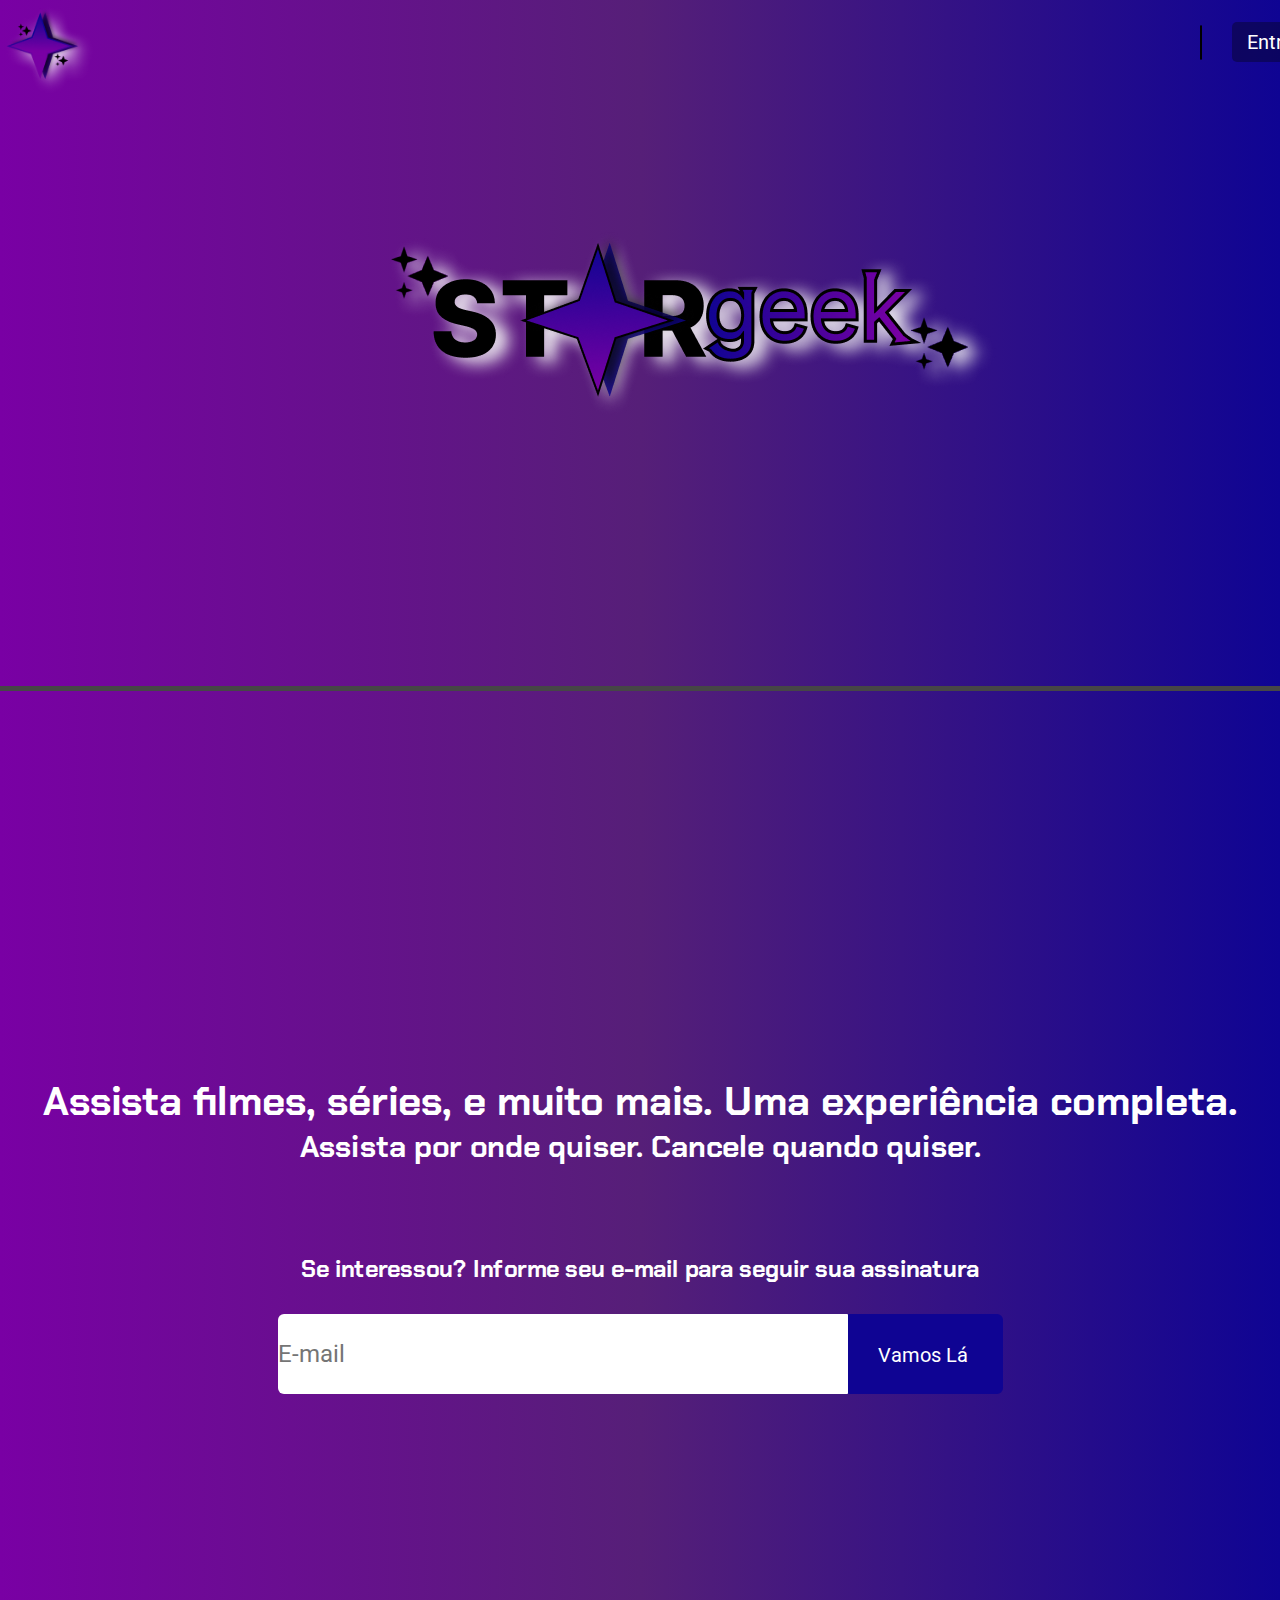
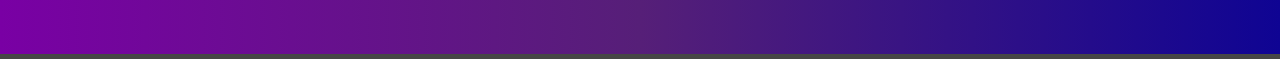
==== index.html @ 27810c05 "novo projeto" ====
<!DOCTYPE html>
<html lang="en">
<head>
    <meta charset="UTF-8">
    <meta http-equiv="X-UA-Compatible" content="IE=edge">
    <meta name="viewport" content="width=device-width, initial-scale=1.0">
    <title>pagina inicial</title>
    <link rel="stylesheet" href="/css/style.css">
    <link rel="stylesheet" href="https://cdnjs.cloudflare.com/ajax/libs/font-awesome/4.7.0/css/font-awesome.min.css">
</head>
<body> 
    <header> 
        <img src="/img/logo stargeek2.png" class="logo">
        <select data-uia="language picker" class="sel1"> 
                <option selected lang="portugues"> Português </option>
                <option lang="ingles"> Inglês </option>
                <option lang="espanhol"> Espanhol</option>
                <option lang="frances"> Francês </option>
                <option langS="russo"> Russo </option>
        </select>
        <div  class="entrar"> 
              <a href="/index.html" class="continuar"> Entrar </a> 
        </div>
      
    </header>
        <div>
        <img src="/img/stargeek logo.png" class="prncpl">
        </div>

        <hr> 

        <div class="div1">
            <h1 class="Assista"> Assista filmes, séries, e muito mais. Uma experiência completa.</h1>
            <h2 class="plat"> Assista por onde quiser. Cancele quando quiser. </h2>
        </div> 
           <br>
        <div class="div2">
            <h3 class="ema"> Se interessou? Informe seu e-mail para seguir sua assinatura</h3>
            <input type="email" placeholder="E-mail" class="email"><a href="/catalogo.html" class="vamosla"> Vamos Lá </a>
        
        </div>
        <hr>     
        
</body>
</html>
---- css/style.css ----
@import url('https://fonts.googleapis.com/css2?family=Roboto:ital,wght@0,100;0,500;1,100&display=swap');
@import url('https://fonts.googleapis.com/css2?family=Chakra+Petch:ital,wght@0,300;0,400;0,500;0,600;0,700;1,300;1,400;1,500;1,600;1,700&display=swap');
@import url('https://fonts.googleapis.com/css2?family=Chakra+Petch:wght@300&display=swap');

* {
    margin: 0;
    padding: 0;
    box-sizing: border-box;
    font-family: 'Roboto', sans-serif;
}
header {
    display: flex;
    justify-content: space-between;
}
.logo {
    width: 100px;
    height: 100px;
}
body {
    background: rgb(121,0,164);
    background: linear-gradient(90deg, rgba(121,0,164,1) 0%, rgba(86,31,120,1) 50%, rgba(15,4,147,1) 100%);
    font-size: 20px;
}
.continuar {
    background-color: #0905388c;
    color: white;
    text-decoration: none;
    border-radius: 5px;
    padding-right: 15px;
    padding-left: 15px;
    padding-top: 8px;
    padding-bottom: 8px;
}
.prncpl {
    margin-left: 30%;
    margin-top: 10%;
}
.sel1 {
    color:white;
    width: 100%;
    height: 35px;
    background-color: #1004936b;
    border: 1px solid black;
    border-radius: 2px;
    margin-top: 25px;
    margin-left: 1100px;
    margin-right: 30px;
}
.entrar {
    margin-top: 30px;
    margin-right: 20px;
}
hr {
    height: 5px;
    background-color: #464646;;
    border: 0px;
    margin-top: 260px;
}
.sel2 {
    color:white;
    width: 10%;
    height: 35px;
    background-color: #1004936b;
    border: 1px solid black;
    border-radius: 2px;
    margin-top: 25px;
    margin-left: 1150px;

}
.entrar2 {
    margin-top: 30px;
    margin-right: 20px;
}
.continuar2 {
    background-color: #0905388c;
    color: white;
    text-decoration: none;
    border-radius: 5px;
    padding-right: 15px;
    padding-left: 15px;
    padding-top: 8px;
    padding-bottom: 8px;
}
.vamosla {
    background-color: #0F0493;
    color:white;
    text-decoration: none;
    padding-left: 25PX;
    padding-right: 35px;
    padding-top: 29px;
    padding-bottom: 27px;
    border-radius: 1px 6px 6px 1px ;
}
input {
    width: 570px;
    height: 80px;
    font-size: larger;
    border-radius: 6px 1px 1px 6px;
    border: 0px;
}
.Assista {
    color: white;
    font-family: 'Chakra Petch', sans-serif;
}
.plat {
    color: white;
    font-family: 'Chakra Petch', sans-serif,  light;
}
.div1 {
    text-align: center;
    margin-top: 30%;
}
.div2 {
    align-items: center;
    text-align: center;
    margin-top: 5%;
}
.ema {
    margin-bottom: 30px;
    color: white;
    font-family: 'Chakra Petch', sans-serif;
}
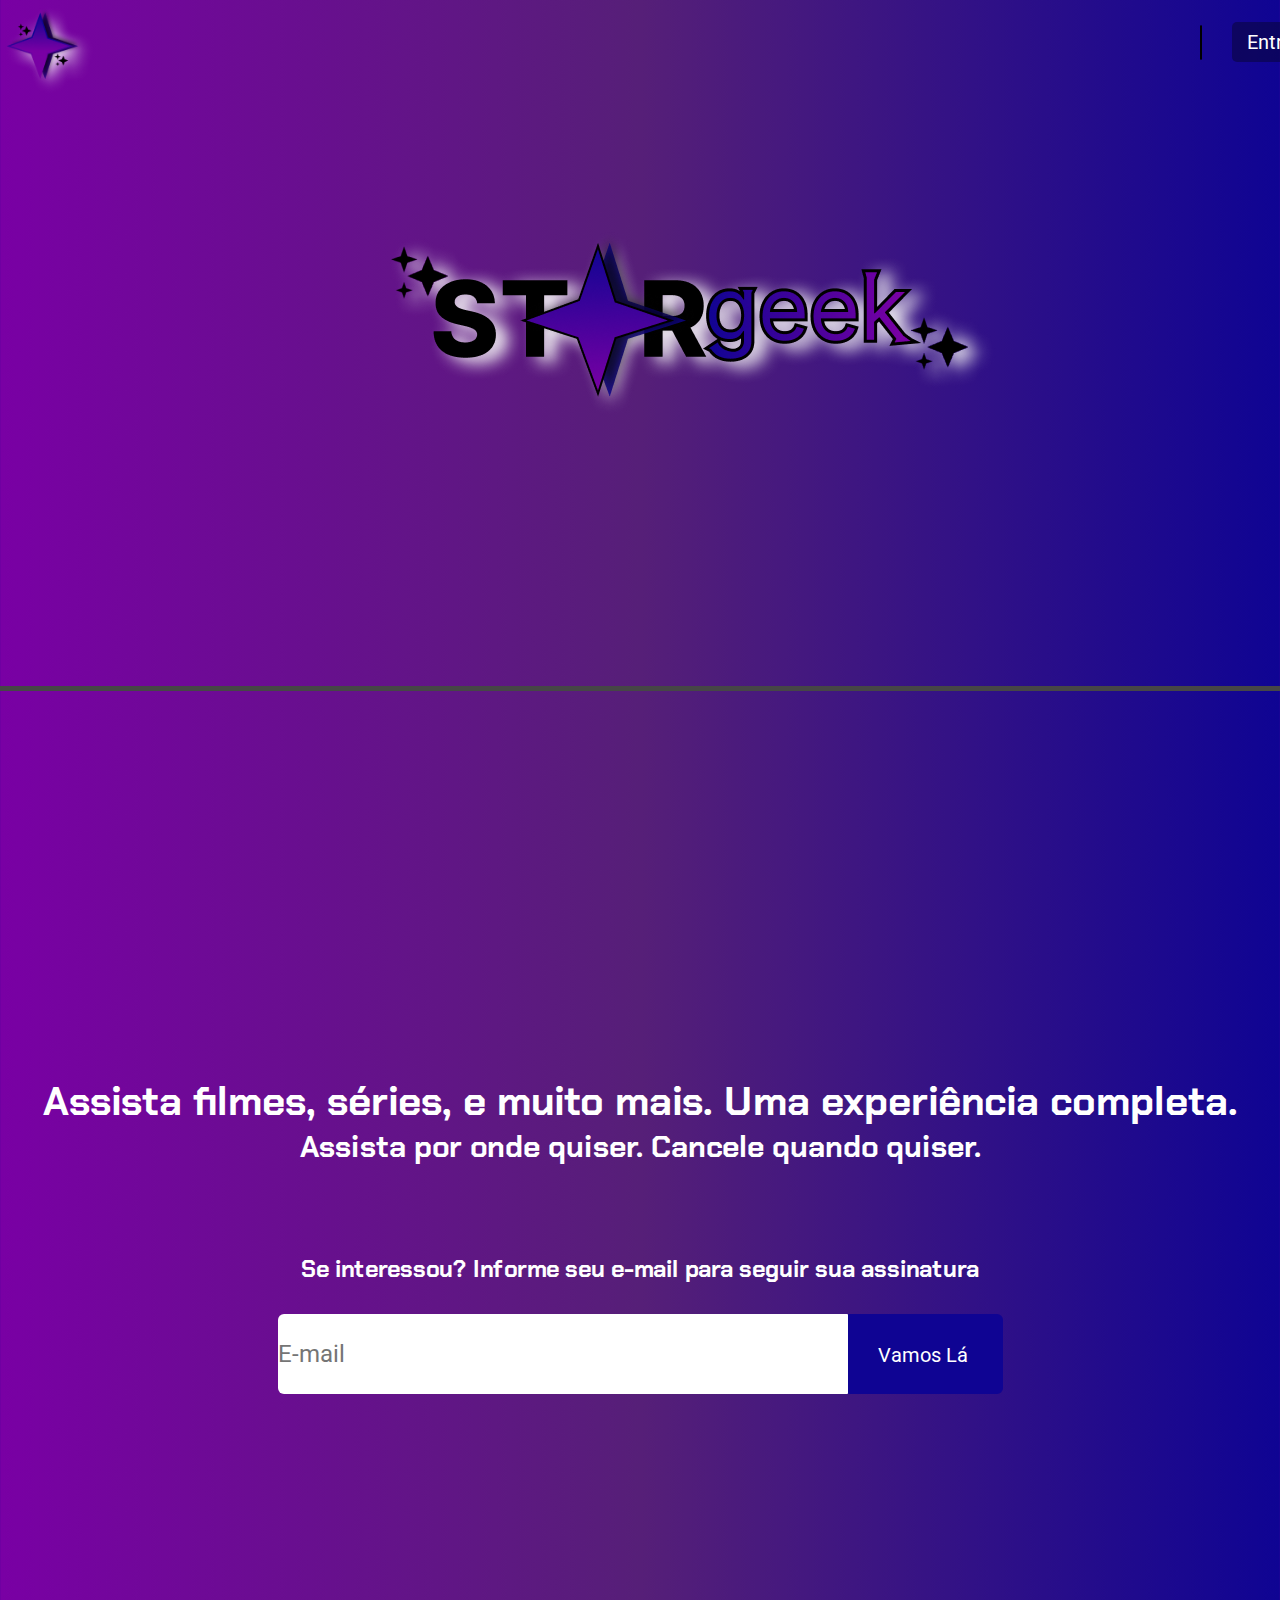
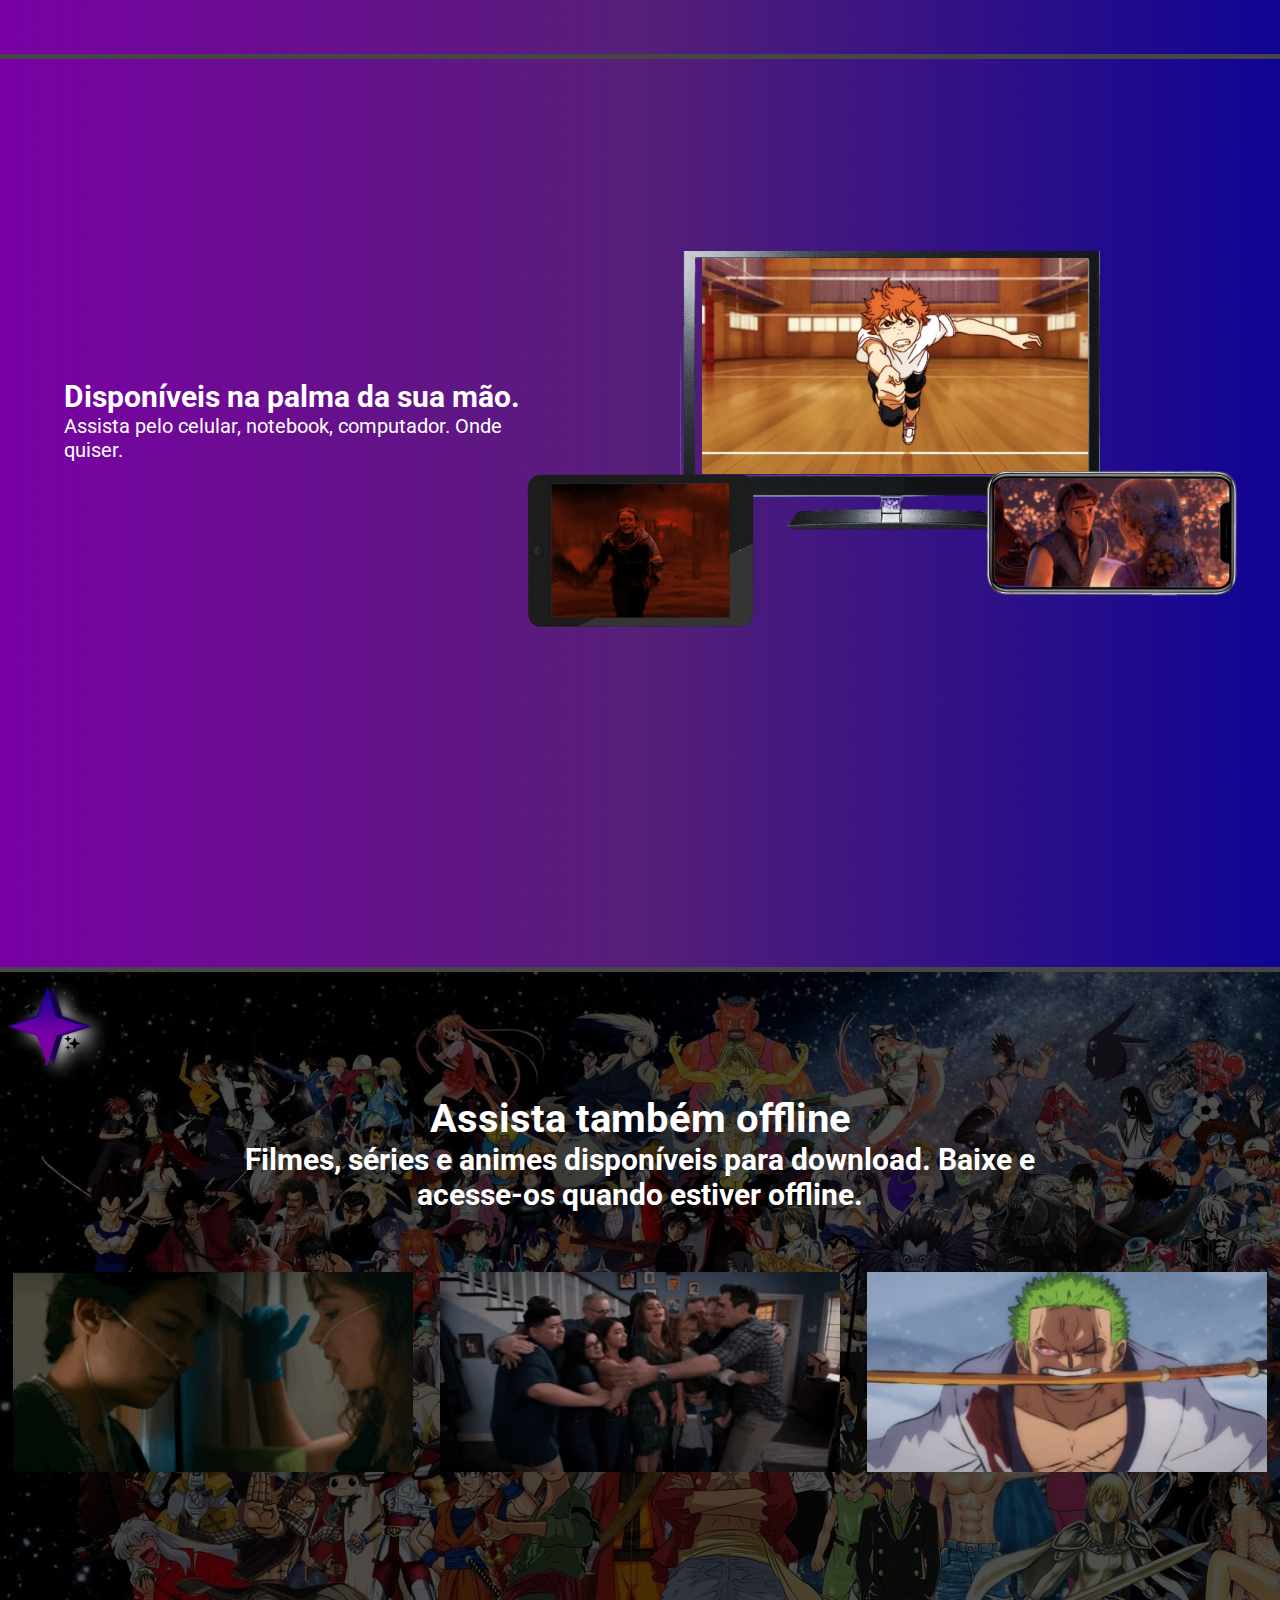
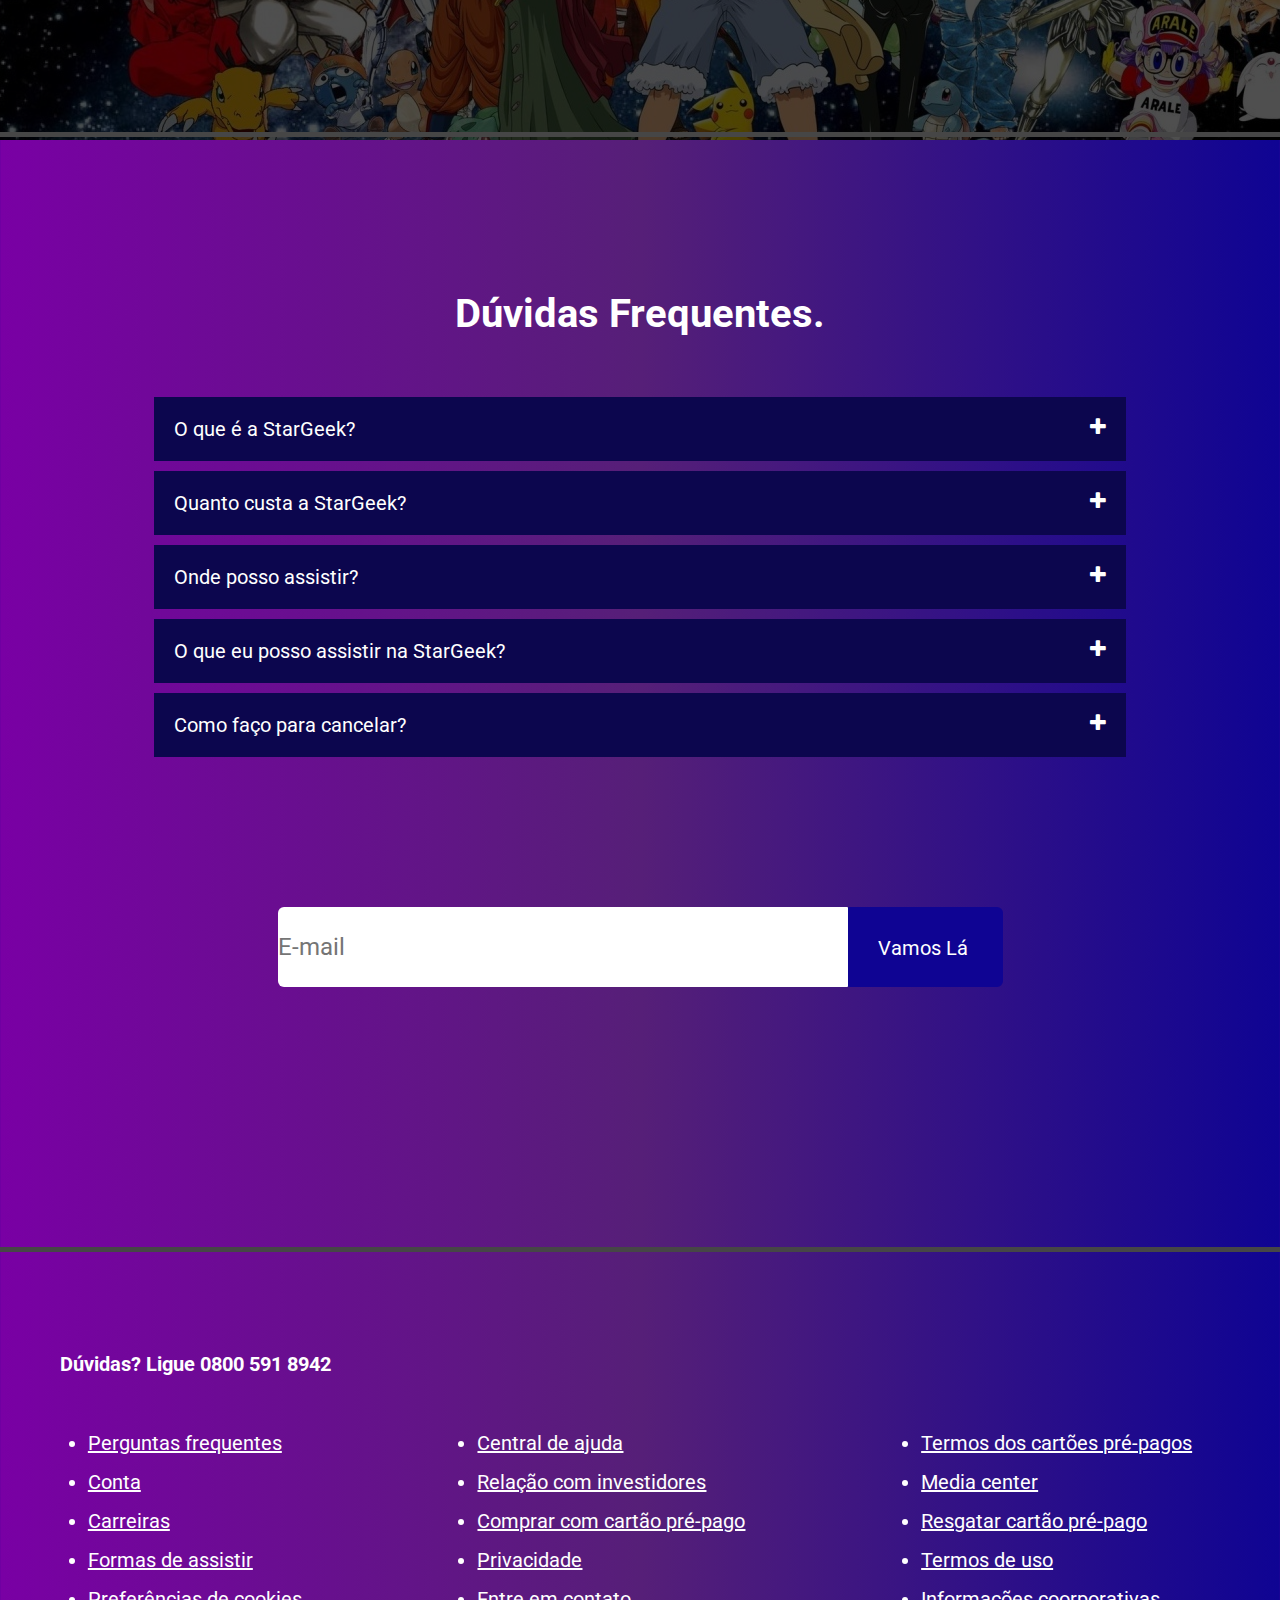
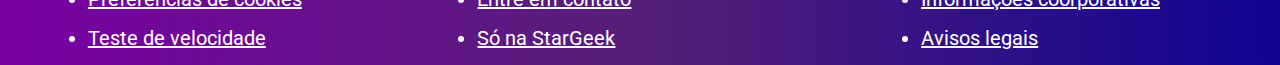
==== commit ad7d41af: "finalização de projeto" ====
--- a/index.html
+++ b/index.html
@@ -19,7 +19,7 @@
                 <option langS="russo"> Russo </option>
         </select>
         <div  class="entrar"> 
-              <a href="/index.html" class="continuar"> Entrar </a> 
+              <a href="/inicial.html" class="continuar"> Entrar </a> 
         </div>
       
     </header>
@@ -39,7 +39,86 @@
             <input type="email" placeholder="E-mail" class="email"><a href="/catalogo.html" class="vamosla"> Vamos Lá </a>
         
         </div>
-        <hr>     
-        
+        <hr> 
+
+        <div class="div3">
+            <div class="disp">
+                <h2 class="disponiveis"> Disponíveis na palma da sua mão. </h2>
+                <p class="paragraf"> Assista pelo celular, notebook, computador. Onde quiser. </p>
+            </div>
+            <div class="fot">
+                <img src="/img/foto cel pc tablet.png">
+            </div>            
+        </div>
+        <hr>
+        <div class="div4">
+        <div>
+            <img src="/img/logo stargeek2.png">
+        </div>
+            <div class="escrito"> 
+                <h1 class="tit"> Assista também offline </h1>
+                <h2 class="tit"> Filmes, séries e animes disponíveis para download. Baixe e <br> 
+                acesse-os quando estiver offline. </h2>
+            </div>   
+        <div class="gifs"> 
+            <img class="image" src="/img/five feet apart 1.png">
+            <img class="image" src="/img/modern family 1.png">
+            <img class="image" src="/img/zzooroooo 1.png">
+        </div>
+        <hr>
+         </div>
+         
+         <div>
+            <div class="titulo">
+                 <h1> Dúvidas Frequentes. </h1>
+            </div>
+            <div class="duvidas">
+                <a href="#" class="duvida"> O que é a StarGeek? <i class="fa fa-plus" aria-hidden="true"></i> </a>
+                <a href="#" class="duvida"> Quanto custa a StarGeek? <i class="fa fa-plus" aria-hidden="true"></i> </a>
+                <a href="#" class="duvida"> Onde posso assistir?  <i class="fa fa-plus" aria-hidden="true"></i> </a>
+                <a href="#" class="duvida"> O que eu posso assistir na StarGeek? <i class="fa fa-plus" aria-hidden="true"></i> </a>
+                <a href="#" class="duvida"> Como faço para cancelar? <i class="fa fa-plus" aria-hidden="true"></i> </a>
+            </div>
+            <div class="emaill">
+                <input type="email" placeholder="E-mail" class="email"><a href="/catalogo.html" class="vamosla"> Vamos Lá </a>
+            </div>
+         </div>
+         <hr> 
+         <div class="div5"> 
+
+            <div>
+            <h2 class="duvi"> Dúvidas? Ligue 0800 591 8942 </h2>
+         </div>
+         <div class="slaa">
+            <ul>
+                <li> <a class="botao" href="#"> Perguntas frequentes </a> </li>
+                <li> <a class="botao" href="#"> Conta </a> </li>
+                <li> <a class="botao" href="#"> Carreiras </a> </li>
+                <li> <a class="botao" href="#"> Formas de assistir </a> </li>
+                <li> <a class="botao" href="#"> Preferências de cookies </a> </li>
+                <li> <a class="botao" href="#"> Teste de velocidade </a> </li>
+
+            </ul>
+            <ul>
+                <li> <a class="botao" href="#"> Central de ajuda </a> </li>
+                <li> <a class="botao" href="#"> Relação com investidores </a> </li>
+                <li> <a class="botao" href="#"> Comprar com cartão pré-pago </a> </li>
+                <li> <a class="botao" href="#"> Privacidade </a> </li>
+                <li> <a class="botao" href="#"> Entre em contato </a> </li>
+                <li> <a class="botao" href="#"> Só na StarGeek </a> </li>
+
+            </ul>
+            <ul>
+                <li> <a class="botao" href="#"> Termos dos cartões pré-pagos </a> </li>
+                <li> <a class="botao" href="#"> Media center </a> </li>
+                <li> <a class="botao" href="#"> Resgatar cartão pré-pago </a> </li>
+                <li> <a class="botao" href="#"> Termos de uso </a> </li>
+                <li> <a class="botao" href="#"> Informações coorporativas </a> </li>
+                <li> <a class="botao" href="#"> Avisos legais </a> </li>
+
+            </ul>
+         </div>
+         </div>
+         
 </body>
 </html>--- a/css/style.css
+++ b/css/style.css
@@ -30,6 +30,9 @@
     padding-left: 15px;
     padding-top: 8px;
     padding-bottom: 8px;
+}
+.continuar:hover {
+    background-color: #5F2574;
 }
 .prncpl {
     margin-left: 30%;
@@ -91,6 +94,9 @@
     padding-bottom: 27px;
     border-radius: 1px 6px 6px 1px ;
 }
+.vamosla:hover {
+    background-color: #4338BC;
+}
 input {
     width: 570px;
     height: 80px;
@@ -119,4 +125,91 @@
     margin-bottom: 30px;
     color: white;
     font-family: 'Chakra Petch', sans-serif;
+}
+.div3 {
+    display: flex;
+    justify-content: space-between;
+}
+.disp {
+    margin-top: 25%;
+    margin-left: 5%;
+}
+.disponiveis {
+    color: white;
+}
+.paragraf {
+    color: white;
+}
+.fot {
+    margin-top: 15%;
+}
+.image {
+    width: 400px;
+    height: 200px;
+}
+.div4 {
+    background: url(/img/animes\ 1.png);
+    width: 100%;
+    height: 768px;
+
+}
+.gifs {
+    margin-top: 60px;
+    display: flex;
+    justify-content: space-around;
+}
+.tit {
+    color: white;
+}
+.escrito {
+    text-align: center;
+}
+.duvidas {
+    display: flex;
+    flex-direction: column;
+    margin-left: 12%;
+    margin-right: 12%;
+}
+.duvida {
+    background-color: #0C064E;
+    color: white;
+    text-decoration: none;
+    padding: 20px;
+    display: flex;
+    justify-content: space-between;    
+    margin-top: 10px;
+}
+.duvida:hover {
+    background-color: #312A7E ;
+}
+.emaill {
+    margin-top: 150px;
+    text-align: center;
+}
+.titulo {
+    color: white;
+    text-align: center;
+    font-size: 20px;
+    margin-bottom: 50px;
+    margin-top: 150px;
+}
+.slaa {
+    display: flex;
+    flex-direction: row;
+    justify-content: space-around;
+}
+li {
+    color: white;
+    margin-top: 5px;
+    margin-bottom: 15px;
+}
+.botao {
+    color: white;
+}
+.duvi {
+    margin-top: 100px;
+    margin-left: 60px;
+    color: white;
+    margin-bottom: 50px;
+    font-size: 20px;
 }